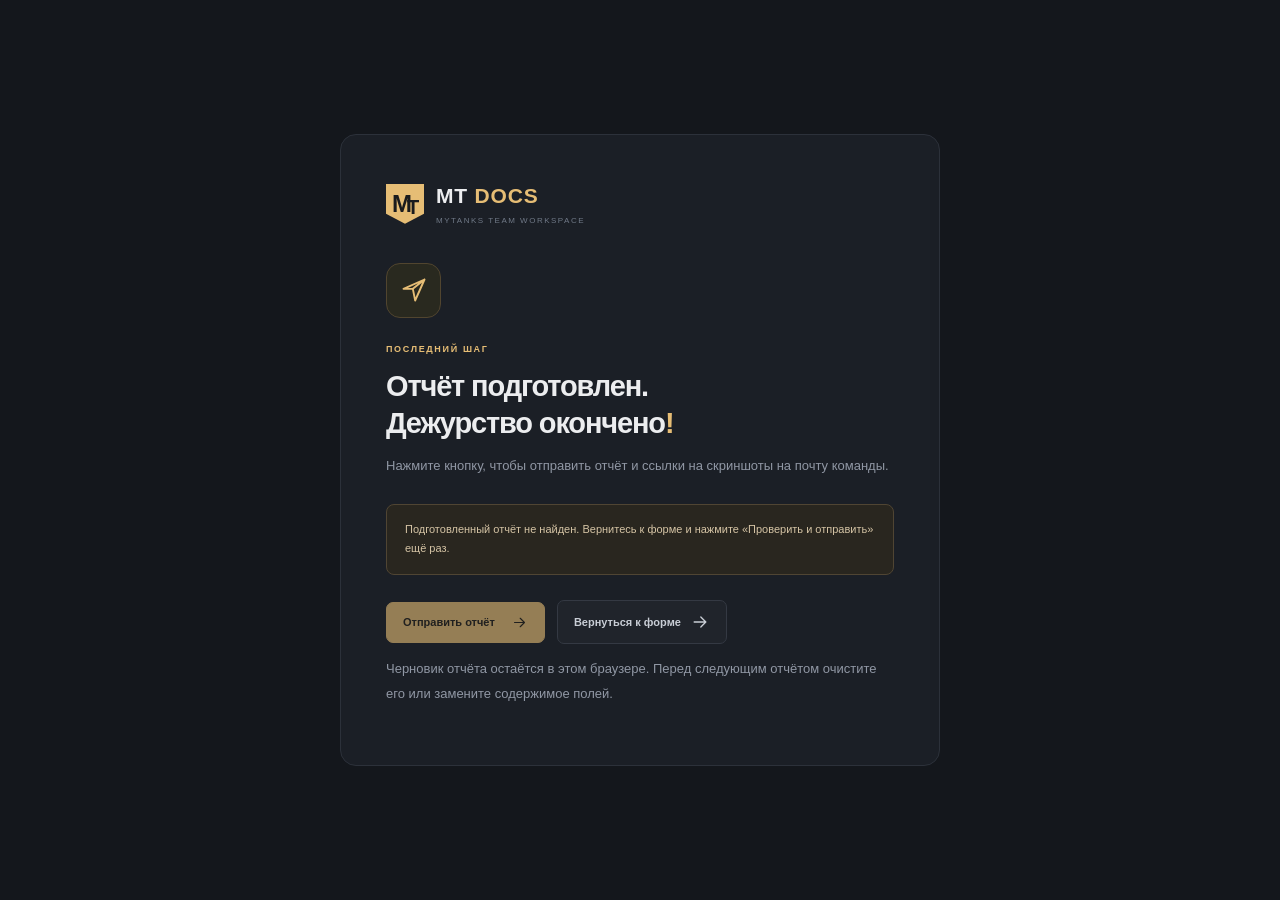
==== thanks.html @ 566fb3ca "Improve thank-you and mobile layout" ====
<!doctype html>
<html lang="ru">
<head>
  <meta charset="UTF-8">
  <meta name="viewport" content="width=device-width, initial-scale=1">
  <meta name="theme-color" content="#14171c">
  <meta name="robots" content="noindex">
  <meta http-equiv="Content-Security-Policy" content="default-src 'self'; style-src 'self'; script-src 'self'; form-action https://api.staticforms.dev; object-src 'none'; base-uri 'self'">
  <title>Отправка отчёта · MT DOCS</title>
  <link rel="icon" href="./favicon.svg" type="image/svg+xml">
  <link rel="stylesheet" href="./styles.css?v=8">
  <script src="./thanks.js?v=1" defer></script>
</head>
<body class="success-layout">
  <main class="success-card">
    <a class="brand" href="https://usersoft-inc.github.io/MT-DOCS/" aria-label="Вернуться в MT DOCS"><span class="brand-mark">M<span>T</span></span><span>MT <strong>DOCS</strong><small>MYTANKS TEAM WORKSPACE</small></span></a>
    <div class="success-symbol"><svg viewBox="0 0 24 24" aria-hidden="true"><path d="m3 11 18-8-8 18-2-10-8-0Z M11 11l10-8"/></svg></div>
    <div class="eyebrow">ПОСЛЕДНИЙ ШАГ</div>
    <h1>Отчёт подготовлен.<br>Дежурство окончено<span>!</span></h1>
    <p>Нажмите кнопку, чтобы отправить отчёт и ссылки на скриншоты на почту команды.</p>
    <div class="notice" id="send-status" role="status">Загружаем подготовленный отчёт…</div>
    <div class="success-actions">
      <form id="send-report-form" action="https://api.staticforms.dev/submit" method="POST" target="_blank">
        <input type="hidden" name="apiKey" value="sf_aca3770697761941dfd1a6f2">
        <input type="hidden" name="redirectTo" value="https://usersoft-inc.github.io/MT-DOCS/thanks.html?sent=1">
        <input type="text" name="honeypot" hidden tabindex="-1" autocomplete="off" aria-hidden="true">
        <input type="hidden" name="name" id="send-name">
        <input type="hidden" name="subject" id="send-subject">
        <input type="hidden" name="message" id="send-message">
        <input type="hidden" name="screenshot_1" id="send-screenshot-1">
        <input type="hidden" name="screenshot_2" id="send-screenshot-2">
        <input type="hidden" name="screenshot_3" id="send-screenshot-3">
        <button class="button button-primary" id="send-report-button" type="submit" disabled>Отправить отчёт <svg viewBox="0 0 24 24" aria-hidden="true"><path d="M5 12h14m-6-6 6 6-6 6"/></svg></button>
      </form>
      <a class="button button-secondary" href="https://usersoft-inc.github.io/MT-DOCS/">Вернуться к форме <svg viewBox="0 0 24 24" aria-hidden="true"><path d="M5 12h14m-6-6 6 6-6 6"/></svg></a>
    </div>
    <p>Черновик отчёта остаётся в этом браузере. Перед следующим отчётом очистите его или замените содержимое полей.</p>
  </main>
</body>
</html>
---- styles.css ----
@charset "UTF-8";
:root{color-scheme:dark;--bg:#14171c;--sidebar:#111419;--card:#1b1f26;--input:#161a20;--border:#2c313a;--text:#ecedef;--muted:#9097a4;--faint:#707987;--accent:#e6bd75;--accent-dark:#27251f;--green:#92b8a0;--radius:12px;font-family:Inter,"Segoe UI",Arial,sans-serif;font-synthesis:none}
*{box-sizing:border-box}html{scroll-behavior:smooth;scroll-padding-top:95px}body{margin:0;background:var(--bg);color:var(--text);font-size:14px;line-height:1.5}button,input,select,textarea{font:inherit}button,a,input,select,textarea{-webkit-tap-highlight-color:transparent}button{cursor:pointer}button:disabled{cursor:wait;opacity:.6}a{color:inherit;text-decoration:none}button{color:inherit}svg{width:20px;height:20px;fill:none;stroke:currentColor;stroke-width:1.6;stroke-linecap:round;stroke-linejoin:round;flex-shrink:0}button svg{width:17px;height:17px}.svg-defs{position:absolute;width:0;height:0;overflow:hidden}button:focus-visible,a:focus-visible{outline:2px solid var(--accent);outline-offset:4px}[hidden]{display:none!important}
.sidebar{width:242px;background:var(--sidebar);border-right:1px solid var(--border);position:fixed;inset:0 auto 0 0;padding:33px 20px;display:flex;flex-direction:column;z-index:30}.brand{display:flex;gap:12px;align-items:center;margin:0 8px 46px;font-size:21px;font-weight:750;letter-spacing:.8px}.brand strong{color:var(--accent);font-weight:550}.brand small{display:block;font-size:8px;font-weight:500;letter-spacing:1.5px;color:var(--faint);margin-top:3px}.brand-mark{width:38px;height:40px;background:var(--accent);color:#1a1b1d;display:flex;align-items:center;justify-content:center;letter-spacing:-5px;padding-right:4px;font-size:24px;font-weight:900;clip-path:polygon(0 0,100% 0,100% 75%,50% 100%,0 75%)}.brand-mark span{transform:translateY(3px);font-size:20px}.workspace-label{font-size:9px;letter-spacing:1.35px;color:var(--faint);font-weight:600;margin:0 13px 14px}.primary-nav{display:flex;flex-direction:column;gap:6px}.nav-item{display:flex;align-items:center;gap:11px;width:100%;padding:12px 13px;border:1px solid transparent;border-radius:7px;background:none;font-size:12px;text-align:left;color:#9da4af;transition:background .15s,color .15s}.nav-item:hover{background:#1c2026;color:var(--text)}.nav-item.active{background:#28261f;border-color:#3c3428;color:var(--accent)}.nav-item svg{width:17px;height:17px}.nav-plus{margin-left:auto;font-size:20px;line-height:1;font-weight:300}.sidebar-divider{height:1px;background:var(--border);margin:30px 12px}.section-nav{display:flex;flex-direction:column;gap:19px;padding:7px 12px}.section-nav a{font-size:11px;color:#969daa;display:flex;align-items:center;gap:12px}.section-nav a:hover{color:var(--accent)}.section-nav a span{font-size:10px;color:#666f7d;font-variant-numeric:tabular-nums}.sidebar-bottom{margin-top:auto;display:flex;align-items:center;gap:10px;padding:22px 3px 0;border-top:1px solid var(--border);font-size:11px}.sidebar-bottom small{display:block;font-size:9px;color:var(--faint);margin-top:3px}.team-avatar{display:block;width:36px;height:36px;flex-shrink:0;object-fit:cover;border:1px solid var(--border);border-radius:50%;background:#111}.online-dot{height:6px;width:6px;border-radius:50%;background:var(--green);margin-left:auto;margin-right:6px}.workspace{margin-left:242px}.topbar{height:76px;border-bottom:1px solid var(--border);padding:0 42px;display:flex;align-items:center;justify-content:space-between;background:var(--bg)}.breadcrumb{font-size:11px;color:var(--faint);display:flex;gap:15px;align-items:center}.breadcrumb span{color:#4d5561}.breadcrumb strong{font-weight:500;color:#c5c9d0}.topbar-right{display:flex;align-items:center;gap:23px}.draft-indicator{font-size:10px;color:var(--muted);display:flex;align-items:center;gap:7px}.draft-indicator>span{width:5px;height:5px;border-radius:50%;background:var(--green)}.topbar-avatar{display:block;width:36px;height:36px;flex-shrink:0;object-fit:cover;border:1px solid #3b3a34;border-radius:50%;background:#111}main{max-width:1440px;margin:auto;padding:43px 42px 0}.page-heading{display:flex;align-items:center;justify-content:space-between;gap:20px;margin-bottom:28px}.eyebrow{font-size:9px;letter-spacing:1.65px;color:var(--accent);font-weight:600;display:flex;align-items:center;gap:8px}.eyebrow>span{display:block;width:15px;height:2px;background:var(--accent)}h1{font-size:clamp(25px,2.6vw,36px);letter-spacing:-1.15px;font-weight:620;line-height:1.25;margin:12px 0 11px}h1>span{color:var(--accent)}.page-heading p{font-size:12px;color:var(--muted);margin:0}.mobile-break{display:none}.button{min-height:40px;border:1px solid transparent;border-radius:7px;display:inline-flex;align-items:center;justify-content:center;gap:9px;font-size:11px;font-weight:600;padding:11px 16px;transition:background .16s,transform .16s;white-space:nowrap}.button:hover{transform:translateY(-1px)}.button-secondary{background:#20242b;border-color:#343943;color:#c9ced6}.button-secondary:hover{background:#292e37}.button-primary{color:#24211b;background:var(--accent);border-color:var(--accent)}.button-primary:hover{background:#f0cc90}.button-primary svg{margin-left:7px}.heading-help{font-size:10px;min-height:35px;padding:8px 12px;align-self:center}.intro-strip{display:flex;align-items:center;justify-content:space-between;border:1px solid #39352d;background:linear-gradient(100deg,#25241f 0%,#1d2025 75%);border-radius:9px;padding:16px 19px;margin-bottom:24px}.intro-strip>div{display:flex;align-items:center;gap:12px}.intro-icon{color:var(--accent);display:grid;place-items:center;border:1px solid #4c4231;background:#353023;border-radius:8px;width:37px;height:40px}.intro-icon svg{width:18px}.intro-strip strong{font-size:12px;font-weight:600}.intro-strip small{display:block;margin-top:2px;font-size:10px;color:var(--muted)}.time-estimate{display:flex;align-items:center;gap:6px;font-size:10px;color:#c4bba8}.time-estimate svg{width:14px;height:14px}.content-grid{display:grid;grid-template-columns:minmax(0,1fr) 251px;gap:24px;align-items:start}form{min-width:0}.form-card{background:var(--card);border:1px solid var(--border);border-radius:var(--radius);margin-bottom:22px;overflow:hidden;scroll-margin-top:20px}.card-heading{display:flex;align-items:center;gap:13px;border-bottom:1px solid var(--border);padding:21px 24px}.section-number{font-size:11px;color:var(--accent);font-weight:600;display:grid;place-items:center;width:33px;height:33px;border:1px solid #423b30;background:#292720;border-radius:8px;font-variant-numeric:tabular-nums;flex-shrink:0}h2{font-size:14px;letter-spacing:-.1px;font-weight:600;margin:0}.card-heading p{font-size:10px;color:var(--muted);margin:4px 0 0}.required-legend{font-size:9px;color:var(--faint);margin-left:auto;white-space:nowrap}.card-body{padding:24px}.field{margin-bottom:22px;min-width:0}.field:last-child{margin-bottom:0}.field-row{display:grid;grid-template-columns:1fr 1fr;gap:18px}.field-row>.field{margin-bottom:22px}label{display:block;font-size:11px;font-weight:550;margin-bottom:9px;color:#d0d4dc}label>span:not(.upload-number){color:var(--accent)}input:not([type=checkbox],[type=file],[type=hidden]),select,textarea{display:block;width:100%;padding:11px 13px;background:var(--input);color:#e6e8eb;border:1px solid #333943;border-radius:6px;font-size:12px;outline:none;transition:border-color .16s,box-shadow .16s;min-height:41px}input:not([type=checkbox],[type=file],[type=hidden]):focus,select:focus,textarea:focus{border-color:#b99760;box-shadow:0 0 0 3px #e6bd7510}input::placeholder,textarea::placeholder{color:#626c7b;opacity:1}select{min-width:0;max-width:100%;cursor:pointer;text-overflow:ellipsis}select:required:invalid{color:var(--faint)}select option,select optgroup{background:var(--input);color:var(--text)}input[type=date]{color:#c9cfd7}input[type=date]::-webkit-calendar-picker-indicator{opacity:.5;cursor:pointer}input[type=number]{appearance:textfield;-moz-appearance:textfield}input[type=number]::-webkit-inner-spin-button{appearance:none}textarea{resize:vertical;min-height:95px;line-height:1.9;font-size:11px}.input-with-unit{position:relative}.input-with-unit input{padding-right:76px!important}.input-with-unit>span{position:absolute;right:13px;top:12px;font-size:11px;color:var(--faint);pointer-events:none}.field>small{font-size:9px;color:var(--faint);display:block;margin-top:7px;line-height:1.65}.upload-heading{display:flex;align-items:center;justify-content:space-between;gap:10px;margin:1px 0 11px}.upload-heading label{margin:0}.upload-heading>span{font-size:9px;color:var(--faint)}.uploads{display:grid;grid-template-columns:repeat(3,minmax(0,1fr));gap:11px}.upload-slot{min-width:0}.upload-zone{height:136px;position:relative;border:1px dashed #414650;border-radius:7px;display:flex;flex-direction:column;align-items:center;justify-content:center;background:#181c22;margin:0;cursor:pointer;overflow:hidden;transition:border-color .16s,background .16s}.upload-zone:hover,.upload-zone:focus-within{border-color:var(--accent);background:#22231f}.upload-zone input{position:absolute;inset:0;width:100%;height:100%;opacity:0;cursor:pointer;z-index:3}.upload-zone>svg{width:21px;height:21px;color:#929aaa;margin:4px 0 13px}.upload-zone strong{font-size:9px;font-weight:500;color:#b6bdc8}.upload-zone small{font-size:8px;color:var(--faint);margin-top:5px}.upload-number{position:absolute;top:9px;left:11px;font-size:8px;color:#616b79}.file-preview{position:absolute;inset:0;width:100%;height:100%;object-fit:cover}.file-caption{display:flex;align-items:center;gap:4px;padding:5px 2px;font-size:9px;color:var(--muted)}.file-caption>span{overflow:hidden;text-overflow:ellipsis;white-space:nowrap;flex:1}.file-caption button{background:none;border:none;font-size:19px;color:var(--muted);min-width:25px}.field-hint{font-size:9px;color:var(--faint);margin:11px 0 0;line-height:1.7}.field-error{font-size:11px;color:#f5a8a1;margin-bottom:0}.label-row{display:flex;align-items:center;justify-content:space-between;gap:15px}.label-row label{margin-bottom:0}.field-tag{font-size:8px;letter-spacing:.65px;color:#939aa6;border:1px solid #353b44;border-radius:4px;padding:3px 6px}.field-description{font-size:10px;color:var(--muted);margin:7px 0 11px}.consent{display:flex;gap:11px;align-items:flex-start;line-height:1.8;font-size:10px;font-weight:400;cursor:pointer}.consent>span{color:var(--muted)!important}.consent strong{color:#c7cdd6;font-weight:500;overflow-wrap:anywhere}.consent input{appearance:none;width:16px;height:16px;border:1px solid #4c535e;border-radius:4px;background:#161a20;flex-shrink:0;margin:3px 0 0;display:grid;place-content:center;cursor:pointer}.consent input:checked{background:var(--accent);border-color:var(--accent)}.consent input:checked::after{content:"";width:7px;height:4px;transform:translateY(-1px) rotate(-45deg);border-bottom:2px solid #24211b;border-left:2px solid #24211b}.consent input:focus-visible{outline:2px solid var(--accent);outline-offset:3px}.form-actions{display:flex;align-items:center;justify-content:space-between;gap:15px;margin-top:25px}.text-button{background:none;border:none;color:var(--faint);padding:7px 0;font-size:10px;text-decoration:underline;text-decoration-color:#4a515c;text-underline-offset:4px}.text-button:hover{color:var(--text)}.submit-note{display:flex;align-items:center;justify-content:flex-end;gap:6px;color:var(--faint);font-size:9px;margin:13px 0 0}.submit-note svg{width:12px;height:12px}.report-aside{position:sticky;top:24px}.aside-card{border:1px solid var(--border);border-radius:10px;background:var(--card);padding:21px 20px;margin-bottom:17px}.aside-heading{display:flex;align-items:center;justify-content:space-between}.aside-card h3{margin:0;font-size:12px;font-weight:600}.draft-badge{border:1px solid #3c3b35;background:#2b2924;color:#cdb787;font-size:8px;padding:3px 7px;border-radius:5px}.progress-summary{display:flex;align-items:center;justify-content:space-between;margin:25px 0 10px;font-size:9px;color:var(--muted)}.progress-summary strong{color:var(--accent);font-size:10px;font-weight:500}progress{display:block;width:100%;height:4px;appearance:none;border:0;background:#32363d;border-radius:4px;overflow:hidden}progress::-webkit-progress-bar{background:#32363d;border-radius:4px}progress::-webkit-progress-value{background:var(--accent);border-radius:4px;transition:width .25s}progress::-moz-progress-bar{background:var(--accent)}.checklist{list-style:none;padding:0;margin:25px 0 23px;display:flex;flex-direction:column;gap:22px}.checklist li{display:flex;gap:11px;align-items:center;font-size:10px;color:#bfc5ce;position:relative}.checklist li:not(:last-child)::after{content:"";position:absolute;left:11px;top:27px;width:1px;height:22px;background:#323741}.check-circle{display:grid;place-items:center;width:23px;height:23px;border-radius:50%;border:1px solid #414855;color:#788391;font-size:9px;flex-shrink:0}.checklist small{display:block;font-size:8px;color:var(--faint);margin-top:4px}.checklist li.complete .check-circle{color:var(--accent);border-color:#6d5938;background:#302b22}.check-circle svg{width:13px;height:13px;stroke-width:2}.preview-button{width:100%;font-size:10px;min-height:36px}.preview-button svg{width:14px;height:14px}.delivery-card{padding-top:22px;background:linear-gradient(145deg,#20221f,#1b1f26 60%)}.delivery-icon{display:grid;place-items:center;width:32px;height:32px;border-radius:8px;background:#302c23;border:1px solid #473d2c;color:var(--accent);margin-bottom:15px}.delivery-icon svg{width:17px}.delivery-card p{font-size:10px;color:var(--muted);line-height:1.9;margin:9px 0 13px}.recipient{font-size:11px;color:#d9c8a7;overflow-wrap:anywhere}.delivery-note{border-top:1px solid var(--border);margin-top:18px;padding-top:13px;color:var(--faint);font-size:9px;line-height:1.8}.local-note{display:flex;gap:9px;padding:3px 8px;color:var(--faint)}.local-note svg{width:14px;height:14px;margin-top:2px}.local-note p{font-size:9px;line-height:1.9;margin:0}.page-footer{border-top:1px solid var(--border);padding:23px 0 26px;margin-top:14px;display:flex;justify-content:space-between;gap:15px;font-size:9px;color:var(--faint)}.page-footer>span:last-child{font-size:8px;letter-spacing:1.2px}.footer-dot{padding:0 7px;color:#4c5664}.notice{font-size:12px;line-height:1.8;padding:15px 18px;border:1px solid #504533;border-radius:8px;background:#29261f;color:#d5c4a5}.notice p{margin:6px 0 0}.notice.compact{font-size:10px;padding:12px 14px}.icon-button{display:grid;place-items:center;background:none;border:1px solid var(--border);border-radius:7px;width:33px;height:33px;color:var(--muted);flex-shrink:0}.icon-button:hover{color:var(--text);background:#2b3039}dialog{width:min(720px,calc(100% - 32px));max-height:90vh;padding:0;border:1px solid #3b424d;border-radius:14px;background:var(--card);color:var(--text);box-shadow:0 20px 100px #0008}dialog::backdrop{background:#090c11bd;backdrop-filter:blur(5px)}.dialog-heading{display:flex;align-items:center;justify-content:space-between;gap:15px;padding:24px 27px;border-bottom:1px solid var(--border)}.dialog-heading h2{font-size:21px;margin-top:7px;font-weight:550}.dialog-body{padding:23px 27px;max-height:60vh;overflow:auto}.dialog-description{font-size:12px;color:var(--muted);margin:0 0 19px}.dialog-body pre{white-space:pre-wrap;overflow-wrap:anywhere;font:12px/1.9 "Segoe UI",Arial,sans-serif;margin:0;padding:20px;background:var(--input);border:1px solid var(--border);border-radius:8px;color:#d9dee6}.dialog-actions{border-top:1px solid var(--border);padding:19px 27px;display:flex;align-items:center;justify-content:space-between;gap:12px}.preview-attachments{display:flex;flex-wrap:wrap;gap:7px;margin:14px 0}.attachment-chip{font-size:10px;background:#2a2e36;border:1px solid #3a414b;border-radius:5px;padding:5px 9px;overflow-wrap:anywhere}.help-body ol{list-style:none;counter-reset:steps;padding:0;margin:0 0 25px}.help-body li{counter-increment:steps;position:relative;padding-left:38px;margin-bottom:24px}.help-body li::before{content:counter(steps,decimal-leading-zero);position:absolute;left:0;top:0;font-size:12px;color:var(--accent);font-variant-numeric:tabular-nums}.help-body strong{font-size:13px;font-weight:600}.help-body li p{font-size:12px;line-height:1.8;color:var(--muted);margin:5px 0 0}.privacy-note{font-size:10px;color:var(--faint);line-height:1.9;margin-bottom:0}#clear-dialog{max-width:470px}#clear-dialog .dialog-body{font-size:12px;line-height:1.9;color:var(--muted)}.button-danger{background:#9e453f;border-color:#ae5049;color:#fff}.button-danger:hover{background:#b4544c}.toast{position:fixed;bottom:25px;left:calc(50% + 121px);transform:translateX(-50%);background:#30382f;color:#e4eddc;border:1px solid #52604b;border-radius:8px;padding:12px 20px;font-size:12px;max-width:calc(100% - 40px);z-index:100;box-shadow:0 8px 30px #0004}.success-layout{min-height:100vh;display:grid;place-items:center;padding:30px}.success-card{max-width:600px;width:100%;border:1px solid var(--border);border-radius:16px;background:var(--card);padding:45px}.success-card .brand{margin:0 0 36px}.success-symbol{width:55px;height:55px;background:#29291f;border:1px solid #51452f;border-radius:14px;display:grid;place-items:center;color:var(--accent);margin-bottom:25px}.success-symbol svg{width:28px;height:28px}.success-card h1{font-size:29px}.success-card>p{color:var(--muted);font-size:13px;line-height:1.9}.success-card .notice{margin:25px 0;font-size:11px}.success-card .button{margin-top:9px}
@media(min-width:1600px){main{padding-top:48px}.content-grid{grid-template-columns:minmax(0,1fr) 285px}.sidebar{width:258px}.workspace{margin-left:258px}.card-body{padding:28px}.card-heading{padding:23px 28px}label{font-size:12px}.field>small,.field-hint{font-size:10px}.aside-card h3{font-size:13px}.checklist li{font-size:11px}.checklist small{font-size:9px}.aside-card{padding:24px}.upload-zone{height:155px}.upload-zone strong{font-size:10px}}
@media(max-width:1180px){.sidebar{width:208px;padding:28px 13px}.workspace{margin-left:208px}.brand{gap:9px;font-size:19px;margin-left:8px}.brand small{font-size:7px;letter-spacing:1.1px}.brand-mark{width:34px;height:36px}.section-nav a{font-size:10px}.nav-item{font-size:11px}.workspace-label{font-size:8px}.topbar{padding:0 28px}main{padding:32px 28px 0}.content-grid{grid-template-columns:minmax(0,1fr) 221px;gap:18px}.card-body{padding:20px}.card-heading{padding:18px 20px}.aside-card{padding:19px 16px}.required-legend{display:none}.upload-zone strong{font-size:8px}.upload-zone small{font-size:7px}.uploads{gap:8px}.toast{left:calc(50% + 104px)}}
@media(max-width:980px){.content-grid{grid-template-columns:minmax(0,1fr)}.report-aside{display:grid;grid-template-columns:1fr 1fr;gap:16px;position:static}.aside-card{margin:0}.local-note{grid-column:1/-1;margin-bottom:20px}.checklist{gap:16px}.checklist li:not(:last-child)::after{height:16px}.delivery-card{align-self:start}.heading-help{display:none}.upload-zone strong{font-size:10px}.upload-zone small{font-size:9px}.card-heading h2{font-size:15px}.card-heading p{font-size:11px}label{font-size:12px}.field>small,.field-hint{font-size:10px}textarea{font-size:12px}.field-description{font-size:11px}.upload-heading>span{font-size:10px}.consent{font-size:11px}}
@media(max-width:720px){html{scroll-padding-top:20px}.sidebar{position:relative;inset:auto;width:100%;padding:18px 20px;border-right:0;border-bottom:1px solid var(--border);flex-direction:row;align-items:center;justify-content:space-between}.brand{margin:0;font-size:20px}.brand small{font-size:7px}.brand-mark{width:32px;height:34px}.workspace-label,.sidebar-divider,.section-nav,.sidebar-bottom{display:none}.primary-nav{flex-direction:row;gap:8px}.nav-item{width:35px;height:35px;padding:8px;font-size:0;gap:0;border:1px solid var(--border)}.nav-item.active{display:none}.nav-item svg{width:17px;height:17px}.workspace{margin-left:0}.topbar{height:55px;padding:0 22px}.breadcrumb{font-size:10px;gap:10px}.topbar-avatar{display:none}.draft-indicator{font-size:9px}.topbar-right{gap:0}main{padding:29px 20px 0}.page-heading{margin-bottom:23px}h1{font-size:29px;letter-spacing:-.7px}.page-heading p{font-size:11px;line-height:1.8}.eyebrow{font-size:8px}.intro-strip{padding:13px;margin-bottom:19px}.intro-strip strong{font-size:11px}.intro-strip small{font-size:9px}.intro-strip>div{gap:9px}.time-estimate{font-size:9px}.intro-icon{width:30px;height:34px}.form-card{margin-bottom:18px;border-radius:10px}.card-heading{padding:18px 17px;gap:10px}.card-heading h2{font-size:14px}.card-heading p{font-size:10px}.section-number{width:29px;height:29px;font-size:10px}.card-body{padding:20px 17px}.field-row{gap:12px}.field{margin-bottom:20px}label{font-size:11px}input:not([type=checkbox],[type=file],[type=hidden]),select,textarea{font-size:16px;min-height:45px;padding:11px}textarea{font-size:14px}.field>small,.field-hint{font-size:9px}.input-with-unit>span{font-size:9px;top:16px}.input-with-unit input{padding-right:62px!important}.upload-heading{align-items:flex-start}.upload-heading label{font-size:11px}.upload-heading>span{font-size:8px;white-space:nowrap;margin-top:2px}.uploads{gap:7px}.upload-zone{height:111px}.upload-zone>svg{width:17px;height:17px;margin-bottom:10px}.upload-zone strong{font-size:8px;max-width:65px;text-align:center;line-height:1.5}.upload-zone small{display:none}.upload-number{font-size:7px;top:6px;left:7px}.field-description{font-size:10px}.field-tag{font-size:7px;padding:3px 4px}.consent{font-size:10px}.form-actions{gap:15px;flex-wrap:wrap;flex-direction:column-reverse;align-items:stretch}.form-actions .button{width:100%;font-size:12px}.form-actions .text-button{align-self:center}.submit-note{justify-content:center;font-size:8px}.report-aside{grid-template-columns:1fr}.delivery-card,.local-note{display:none}.progress-card{padding:20px}.checklist{display:grid;grid-template-columns:1fr 1fr;gap:18px}.checklist li::after{display:none}.progress-summary{margin-top:17px}.page-footer{font-size:8px;line-height:1.9;margin-top:25px}.page-footer>span:last-child{display:none}.dialog-heading{padding:20px}.dialog-heading h2{font-size:18px}.dialog-body{padding:20px;max-height:57vh}.dialog-body pre{font-size:11px;padding:15px}.dialog-actions{padding:15px 20px;flex-wrap:wrap}.dialog-actions .button{font-size:10px;padding:10px 12px}.toast{left:50%;font-size:11px}.success-layout{padding:20px}.success-card{padding:28px}.success-card h1{font-size:25px}}
@media(max-width:390px){main{padding-left:13px;padding-right:13px}.field-row{grid-template-columns:1fr;gap:0}.mobile-break{display:block}.time-estimate{display:none}.upload-zone strong{font-size:7px}.checklist{grid-template-columns:1fr}.dialog-actions{flex-direction:column;align-items:stretch}}
@media(prefers-reduced-motion:reduce){html{scroll-behavior:auto}*,*::before,*::after{transition:none!important;animation:none!important}}

.field-row{grid-template-columns:minmax(0,1fr) minmax(0,1fr)}
.field-row>.field{min-width:0}
input[type=date]{width:100%;min-width:0;max-width:100%}
.success-actions{display:flex;align-items:center;gap:12px;margin-top:22px}
.success-actions form{margin:0}
.success-actions .button{margin-top:0}
@media(max-width:720px){.field-row{grid-template-columns:minmax(0,1fr);gap:0}}
@media(max-width:480px){.success-actions{display:grid;grid-template-columns:minmax(0,1fr)}.success-actions>*{width:100%}.success-actions .button{width:100%}}
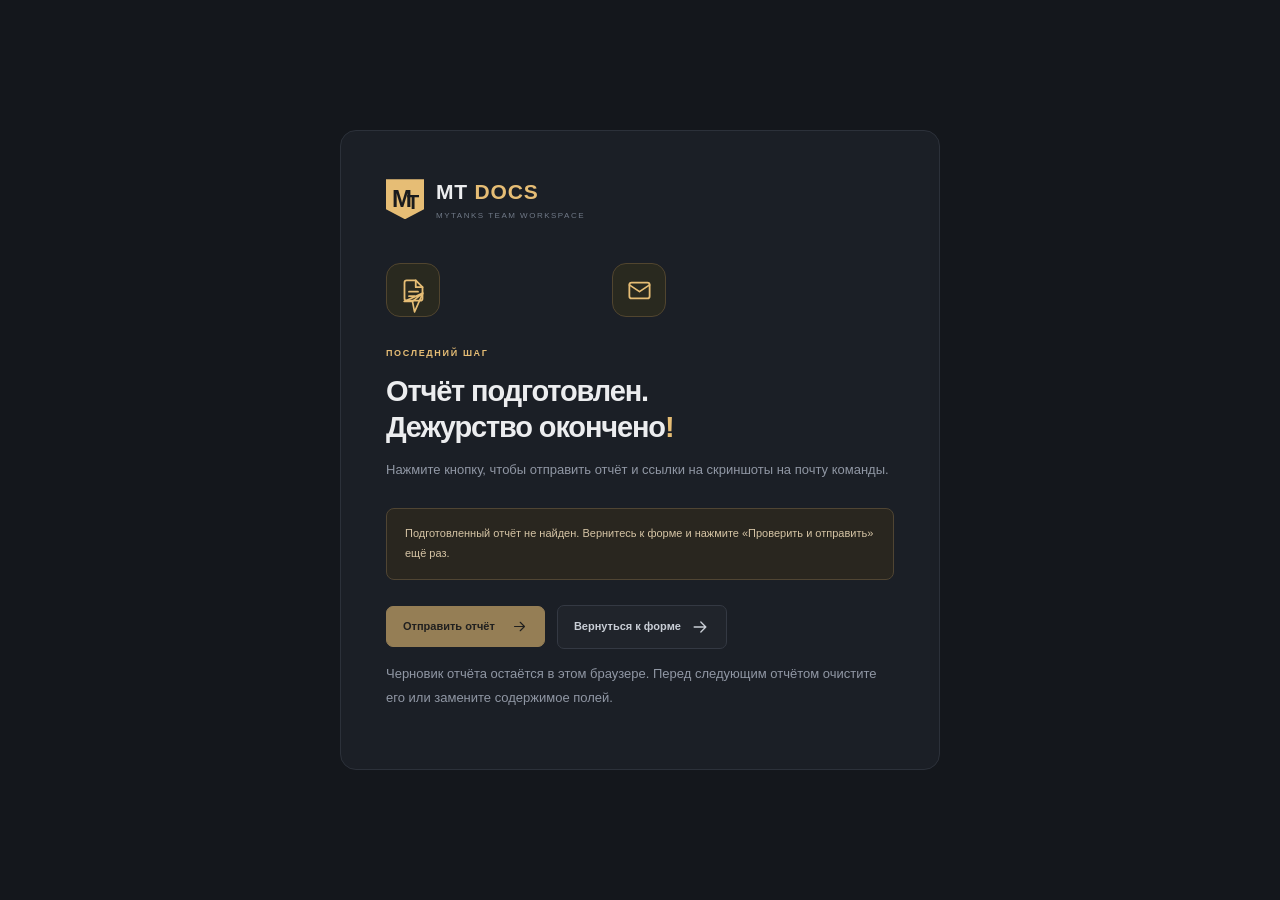
==== commit 7f30adfe: "Polish report submission flow" ====
--- a/thanks.html
+++ b/thanks.html
@@ -8,13 +8,17 @@
   <meta http-equiv="Content-Security-Policy" content="default-src 'self'; style-src 'self'; script-src 'self'; form-action https://api.staticforms.dev; object-src 'none'; base-uri 'self'">
   <title>Отправка отчёта · MT DOCS</title>
   <link rel="icon" href="./favicon.svg" type="image/svg+xml">
-  <link rel="stylesheet" href="./styles.css?v=8">
-  <script src="./thanks.js?v=1" defer></script>
+  <link rel="stylesheet" href="./styles.css?v=10">
+  <script src="./thanks.js?v=2" defer></script>
 </head>
 <body class="success-layout">
   <main class="success-card">
-    <a class="brand" href="https://usersoft-inc.github.io/MT-DOCS/" aria-label="Вернуться в MT DOCS"><span class="brand-mark">M<span>T</span></span><span>MT <strong>DOCS</strong><small>MYTANKS TEAM WORKSPACE</small></span></a>
-    <div class="success-symbol"><svg viewBox="0 0 24 24" aria-hidden="true"><path d="m3 11 18-8-8 18-2-10-8-0Z M11 11l10-8"/></svg></div>
+    <a class="brand" href="https://service-mytanks.github.io/MT-DOCS/" aria-label="Вернуться в MT DOCS"><span class="brand-mark">M<span>T</span></span><span>MT <strong>DOCS</strong><small>MYTANKS TEAM WORKSPACE</small></span></a>
+    <div class="delivery-animation" aria-hidden="true">
+      <span class="delivery-endpoint"><svg viewBox="0 0 24 24"><path d="M14 3H6a2 2 0 0 0-2 2v14a2 2 0 0 0 2 2h12a2 2 0 0 0 2-2V9z"/><path d="M14 3v6h6M8 13h8M8 17h5"/></svg></span>
+      <svg class="delivery-flight" viewBox="0 0 24 24"><path d="m3 11 18-8-8 18-2-10-8-0Z M11 11l10-8"/></svg>
+      <span class="delivery-endpoint"><svg viewBox="0 0 24 24"><rect x="3" y="5" width="18" height="14" rx="2"/><path d="m3 7 9 6 9-6"/></svg></span>
+    </div>
     <div class="eyebrow">ПОСЛЕДНИЙ ШАГ</div>
     <h1>Отчёт подготовлен.<br>Дежурство окончено<span>!</span></h1>
     <p>Нажмите кнопку, чтобы отправить отчёт и ссылки на скриншоты на почту команды.</p>
@@ -22,7 +26,7 @@
     <div class="success-actions">
       <form id="send-report-form" action="https://api.staticforms.dev/submit" method="POST" target="_blank">
         <input type="hidden" name="apiKey" value="sf_aca3770697761941dfd1a6f2">
-        <input type="hidden" name="redirectTo" value="https://usersoft-inc.github.io/MT-DOCS/thanks.html?sent=1">
+        <input type="hidden" name="redirectTo" value="https://service-mytanks.github.io/MT-DOCS/thanks.html?sent=1">
         <input type="text" name="honeypot" hidden tabindex="-1" autocomplete="off" aria-hidden="true">
         <input type="hidden" name="name" id="send-name">
         <input type="hidden" name="subject" id="send-subject">
@@ -32,7 +36,7 @@
         <input type="hidden" name="screenshot_3" id="send-screenshot-3">
         <button class="button button-primary" id="send-report-button" type="submit" disabled>Отправить отчёт <svg viewBox="0 0 24 24" aria-hidden="true"><path d="M5 12h14m-6-6 6 6-6 6"/></svg></button>
       </form>
-      <a class="button button-secondary" href="https://usersoft-inc.github.io/MT-DOCS/">Вернуться к форме <svg viewBox="0 0 24 24" aria-hidden="true"><path d="M5 12h14m-6-6 6 6-6 6"/></svg></a>
+      <a class="button button-secondary" href="https://service-mytanks.github.io/MT-DOCS/">Вернуться к форме <svg viewBox="0 0 24 24" aria-hidden="true"><path d="M5 12h14m-6-6 6 6-6 6"/></svg></a>
     </div>
     <p>Черновик отчёта остаётся в этом браузере. Перед следующим отчётом очистите его или замените содержимое полей.</p>
   </main>
--- a/styles.css
+++ b/styles.css
@@ -17,3 +17,10 @@
 .success-actions .button{margin-top:0}
 @media(max-width:720px){.field-row{grid-template-columns:minmax(0,1fr);gap:0}}
 @media(max-width:480px){.success-actions{display:grid;grid-template-columns:minmax(0,1fr)}.success-actions>*{width:100%}.success-actions .button{width:100%}}
+
+.delivery-animation{position:relative;display:flex;align-items:center;justify-content:space-between;width:min(280px,100%);height:64px;margin:0 0 25px}
+.delivery-endpoint{position:relative;z-index:1;display:grid;place-items:center;width:54px;height:54px;border:1px solid #51452f;border-radius:14px;background:#29291f;color:var(--accent)}
+.delivery-endpoint svg{width:27px;height:27px}
+.delivery-flight{position:absolute;z-index:2;top:50%;left:15px;width:25px;height:25px;color:var(--accent);animation:report-flight 2.8s cubic-bezier(.45,0,.35,1) infinite}
+@keyframes report-flight{0%{left:15px;transform:translateY(-50%) rotate(-18deg) scale(.75);opacity:0}12%{opacity:1}50%{transform:translateY(calc(-50% - 13px)) rotate(3deg) scale(1)}86%{left:calc(100% - 49px);transform:translateY(-50%) rotate(0) scale(.92);opacity:1}100%{left:calc(100% - 42px);transform:translateY(-50%) rotate(5deg) scale(.75);opacity:0}}
+@media(prefers-reduced-motion:reduce){.delivery-flight{animation:none;display:none}}
